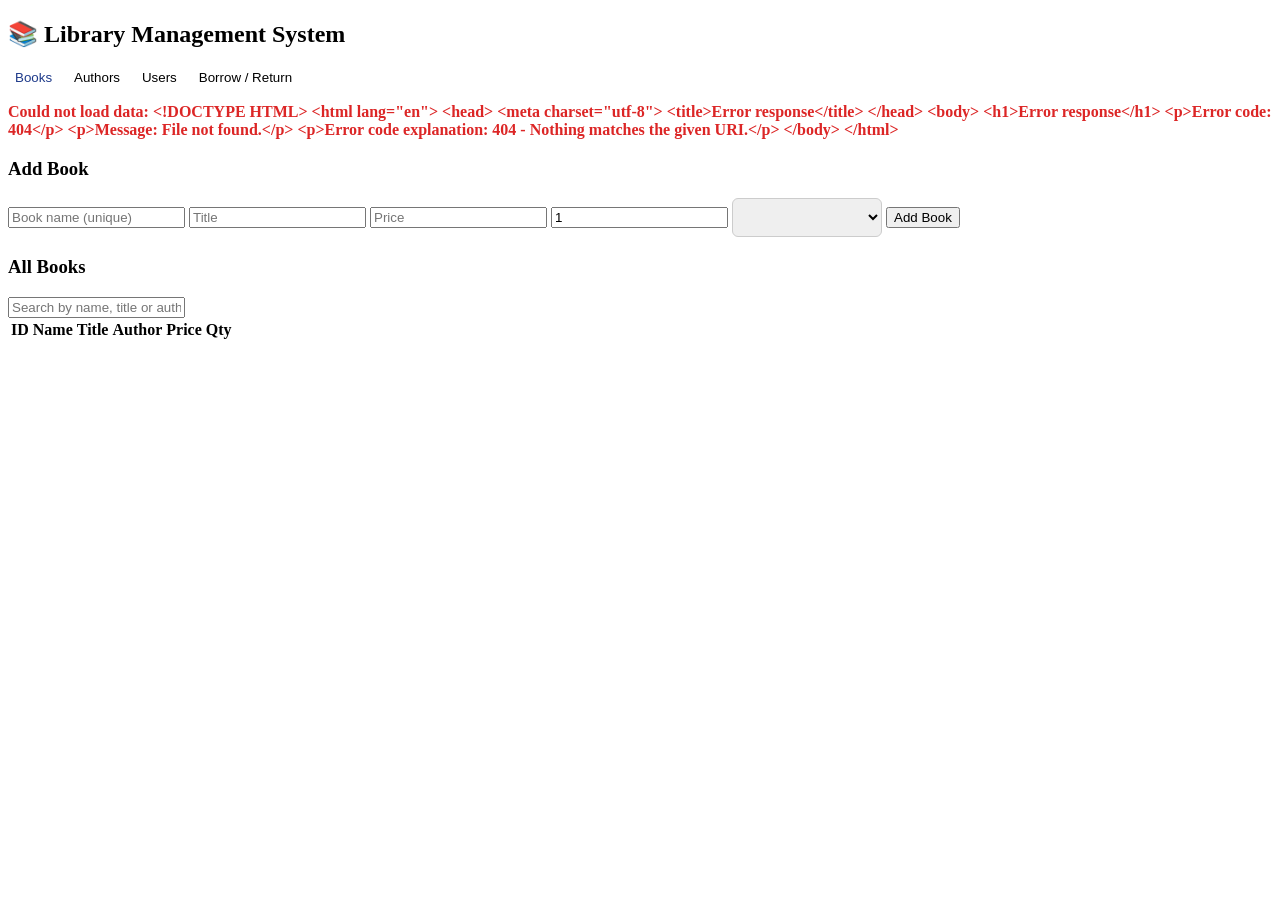
==== Library_Management_System/src/main/resources/static/index.html @ ea8edc49 "Library Management Project Files Create Successfully" ====
<!DOCTYPE html>
<html lang="en">
<head>
    <meta charset="UTF-8">
    <meta name="viewport" content="width=device-width, initial-scale=1">
    <title>Library Management System</title>
    <link rel="stylesheet" href="css/style.css">
</head>
<body>
<header>
    <h2>📚 Library Management System</h2>
    <nav>
        <button data-tab="books" class="tab active">Books</button>
        <button data-tab="authors" class="tab">Authors</button>
        <button data-tab="users" class="tab">Users</button>
        <button data-tab="borrows" class="tab">Borrow / Return</button>
    </nav>
</header>

<main>
    <p id="msg" class="msg"></p>

    <!-- BOOKS -->
    <section id="books" class="panel">
        <div class="card">
            <h3>Add Book</h3>
            <form id="bookForm" class="row">
                <input id="bookName" placeholder="Book name (unique)" maxlength="50" required>
                <input id="bookTitle" placeholder="Title" maxlength="100" required>
                <input id="bookPrice" type="number" step="0.01" min="0" placeholder="Price" required>
                <input id="bookQty" type="number" min="0" value="1" placeholder="Quantity" required>
                <select id="bookAuthor" required></select>
                <button>Add Book</button>
            </form>
        </div>
        <div class="card">
            <h3>All Books</h3>
            <input id="bookSearch" placeholder="Search by name, title or author...">
            <table>
                <thead><tr><th>ID</th><th>Name</th><th>Title</th><th>Author</th><th>Price</th><th>Qty</th><th></th></tr></thead>
                <tbody id="bookRows"></tbody>
            </table>
        </div>
    </section>

    <!-- AUTHORS -->
    <section id="authors" class="panel hidden">
        <div class="card">
            <h3>Add Author</h3>
            <form id="authorForm" class="row">
                <input id="authorName" placeholder="Author name" maxlength="50" required>
                <button>Add Author</button>
            </form>
        </div>
        <div class="card">
            <h3>All Authors</h3>
            <table>
                <thead><tr><th>ID</th><th>Name</th><th></th></tr></thead>
                <tbody id="authorRows"></tbody>
            </table>
        </div>
    </section>

    <!-- USERS -->
    <section id="users" class="panel hidden">
        <div class="card">
            <h3>Add User</h3>
            <form id="userForm" class="row">
                <input id="userName" placeholder="Username" maxlength="50" required>
                <input id="userEmail" type="email" placeholder="Email" maxlength="50" required>
                <button>Add User</button>
            </form>
        </div>
        <div class="card">
            <h3>All Users</h3>
            <table>
                <thead><tr><th>ID</th><th>Username</th><th>Email</th><th></th></tr></thead>
                <tbody id="userRows"></tbody>
            </table>
        </div>
    </section>

    <!-- BORROW -->
    <section id="borrows" class="panel hidden">
        <div class="card">
            <h3>Borrow a Book</h3>
            <form id="borrowForm" class="row">
                <select id="borrowUser" required></select>
                <select id="borrowBook" required></select>
                <input id="borrowDate" type="date" required>
                <button>Borrow</button>
            </form>
        </div>
        <div class="card">
            <h3>Borrow Records</h3>
            <table>
                <thead><tr><th>ID</th><th>User</th><th>Book</th><th>Borrowed</th><th>Returned</th><th></th></tr></thead>
                <tbody id="borrowRows"></tbody>
            </table>
        </div>
    </section>
</main>

<script src="js/api.js"></script>
<script src="js/app.js"></script>
</body>
</html>
---- Library_Management_System/src/main/resources/static/css/style.css ----
nav { display: flex; gap: 8px; }
.tab { background: transparent; border: 1px solid #fff; }
.tab.active { background: #fff; color: #1e3a8a; }
.hidden { display: none; }
select { padding: 10px; border: 1px solid #ccc; border-radius: 6px; flex: 1; min-width: 150px; }
.danger { background: #dc2626; }
.msg { min-height: 1.2em; font-weight: 600; }
.msg.ok { color: #16a34a; }
.msg.bad { color: #dc2626; }
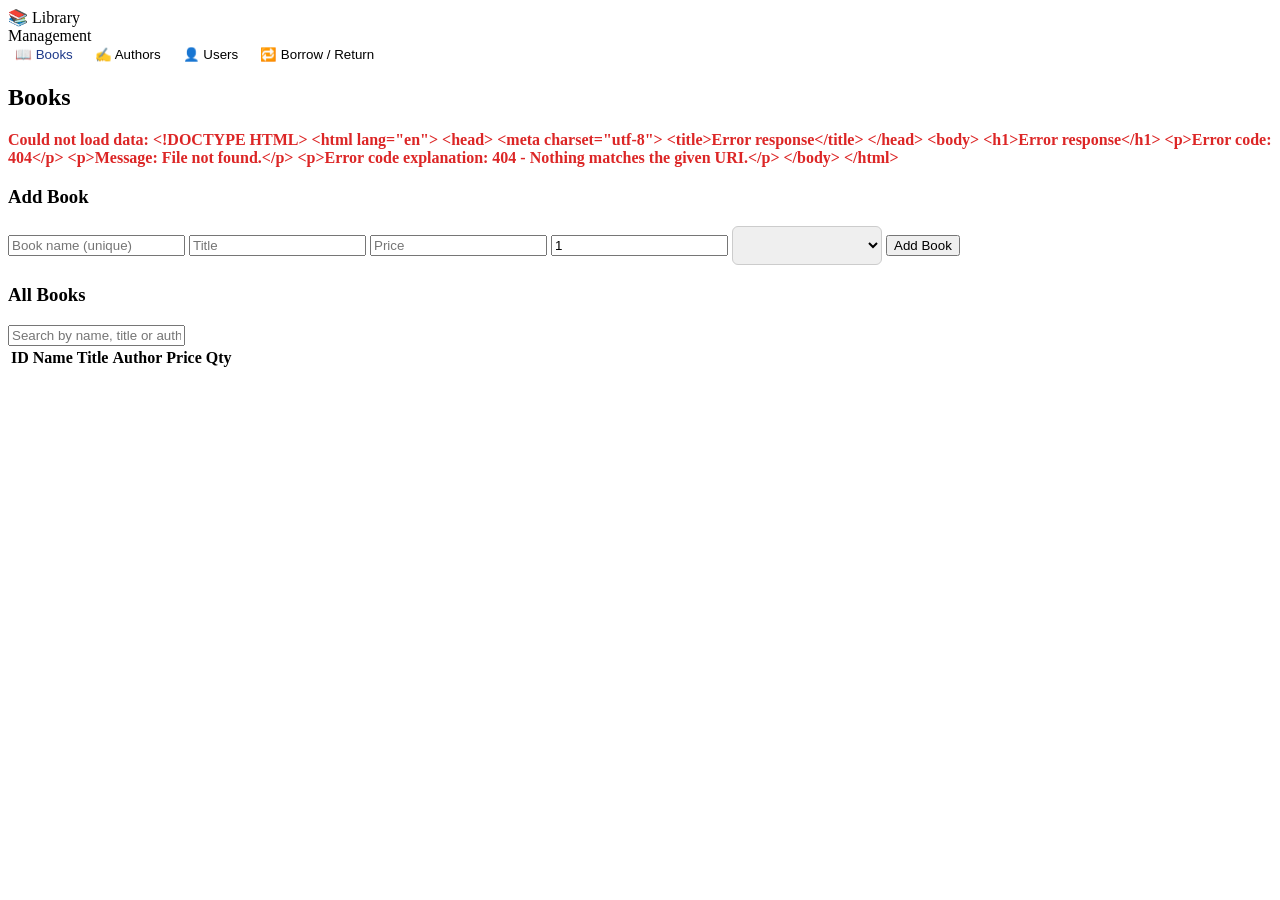
==== commit e9e33ba3: "Library Management Project Files Create Successfully" ====
--- a/Library_Management_System/src/main/resources/static/index.html
+++ b/Library_Management_System/src/main/resources/static/index.html
@@ -7,99 +7,107 @@
     <link rel="stylesheet" href="css/style.css">
 </head>
 <body>
-<header>
-    <h2>📚 Library Management System</h2>
-    <nav>
-        <button data-tab="books" class="tab active">Books</button>
-        <button data-tab="authors" class="tab">Authors</button>
-        <button data-tab="users" class="tab">Users</button>
-        <button data-tab="borrows" class="tab">Borrow / Return</button>
-    </nav>
-</header>
+<div class="layout">
 
-<main>
-    <p id="msg" class="msg"></p>
+    <aside class="sidebar">
+        <div class="brand">📚 <span>Library<br>Management</span></div>
+        <nav>
+            <button data-tab="books"   class="tab active">📖 Books</button>
+            <button data-tab="authors" class="tab">✍️ Authors</button>
+            <button data-tab="users"   class="tab">👤 Users</button>
+            <button data-tab="borrows" class="tab">🔁 Borrow / Return</button>
+        </nav>
+    </aside>
 
-    <!-- BOOKS -->
-    <section id="books" class="panel">
-        <div class="card">
-            <h3>Add Book</h3>
-            <form id="bookForm" class="row">
-                <input id="bookName" placeholder="Book name (unique)" maxlength="50" required>
-                <input id="bookTitle" placeholder="Title" maxlength="100" required>
-                <input id="bookPrice" type="number" step="0.01" min="0" placeholder="Price" required>
-                <input id="bookQty" type="number" min="0" value="1" placeholder="Quantity" required>
-                <select id="bookAuthor" required></select>
-                <button>Add Book</button>
-            </form>
-        </div>
-        <div class="card">
-            <h3>All Books</h3>
-            <input id="bookSearch" placeholder="Search by name, title or author...">
-            <table>
-                <thead><tr><th>ID</th><th>Name</th><th>Title</th><th>Author</th><th>Price</th><th>Qty</th><th></th></tr></thead>
-                <tbody id="bookRows"></tbody>
-            </table>
-        </div>
-    </section>
+    <div class="content">
+        <h2 id="pageTitle" class="page-title">Books</h2>
 
-    <!-- AUTHORS -->
-    <section id="authors" class="panel hidden">
-        <div class="card">
-            <h3>Add Author</h3>
-            <form id="authorForm" class="row">
-                <input id="authorName" placeholder="Author name" maxlength="50" required>
-                <button>Add Author</button>
-            </form>
-        </div>
-        <div class="card">
-            <h3>All Authors</h3>
-            <table>
-                <thead><tr><th>ID</th><th>Name</th><th></th></tr></thead>
-                <tbody id="authorRows"></tbody>
-            </table>
-        </div>
-    </section>
+        <main>
+            <p id="msg" class="msg"></p>
 
-    <!-- USERS -->
-    <section id="users" class="panel hidden">
-        <div class="card">
-            <h3>Add User</h3>
-            <form id="userForm" class="row">
-                <input id="userName" placeholder="Username" maxlength="50" required>
-                <input id="userEmail" type="email" placeholder="Email" maxlength="50" required>
-                <button>Add User</button>
-            </form>
-        </div>
-        <div class="card">
-            <h3>All Users</h3>
-            <table>
-                <thead><tr><th>ID</th><th>Username</th><th>Email</th><th></th></tr></thead>
-                <tbody id="userRows"></tbody>
-            </table>
-        </div>
-    </section>
+            <!-- BOOKS -->
+            <section id="books" class="panel">
+                <div class="card">
+                    <h3>Add Book</h3>
+                    <form id="bookForm" class="row">
+                        <input id="bookName" placeholder="Book name (unique)" maxlength="50" required>
+                        <input id="bookTitle" placeholder="Title" maxlength="100" required>
+                        <input id="bookPrice" type="number" step="0.01" min="0" placeholder="Price" required>
+                        <input id="bookQty" type="number" min="0" value="1" placeholder="Quantity" required>
+                        <select id="bookAuthor" required></select>
+                        <button>Add Book</button>
+                    </form>
+                </div>
+                <div class="card">
+                    <h3>All Books</h3>
+                    <input id="bookSearch" placeholder="Search by name, title or author...">
+                    <table>
+                        <thead><tr><th>ID</th><th>Name</th><th>Title</th><th>Author</th><th>Price</th><th>Qty</th><th></th></tr></thead>
+                        <tbody id="bookRows"></tbody>
+                    </table>
+                </div>
+            </section>
 
-    <!-- BORROW -->
-    <section id="borrows" class="panel hidden">
-        <div class="card">
-            <h3>Borrow a Book</h3>
-            <form id="borrowForm" class="row">
-                <select id="borrowUser" required></select>
-                <select id="borrowBook" required></select>
-                <input id="borrowDate" type="date" required>
-                <button>Borrow</button>
-            </form>
-        </div>
-        <div class="card">
-            <h3>Borrow Records</h3>
-            <table>
-                <thead><tr><th>ID</th><th>User</th><th>Book</th><th>Borrowed</th><th>Returned</th><th></th></tr></thead>
-                <tbody id="borrowRows"></tbody>
-            </table>
-        </div>
-    </section>
-</main>
+            <!-- AUTHORS -->
+            <section id="authors" class="panel hidden">
+                <div class="card">
+                    <h3>Add Author</h3>
+                    <form id="authorForm" class="row">
+                        <input id="authorName" placeholder="Author name" maxlength="50" required>
+                        <button>Add Author</button>
+                    </form>
+                </div>
+                <div class="card">
+                    <h3>All Authors</h3>
+                    <table>
+                        <thead><tr><th>ID</th><th>Name</th><th></th></tr></thead>
+                        <tbody id="authorRows"></tbody>
+                    </table>
+                </div>
+            </section>
+
+            <!-- USERS -->
+            <section id="users" class="panel hidden">
+                <div class="card">
+                    <h3>Add User</h3>
+                    <form id="userForm" class="row">
+                        <input id="userName" placeholder="Username" maxlength="50" required>
+                        <input id="userEmail" type="email" placeholder="Email" maxlength="50" required>
+                        <button>Add User</button>
+                    </form>
+                </div>
+                <div class="card">
+                    <h3>All Users</h3>
+                    <table>
+                        <thead><tr><th>ID</th><th>Username</th><th>Email</th><th></th></tr></thead>
+                        <tbody id="userRows"></tbody>
+                    </table>
+                </div>
+            </section>
+
+            <!-- BORROW -->
+            <section id="borrows" class="panel hidden">
+                <div class="card">
+                    <h3>Borrow a Book</h3>
+                    <form id="borrowForm" class="row">
+                        <select id="borrowUser" required></select>
+                        <select id="borrowBook" required></select>
+                        <input id="borrowDate" type="date" required>
+                        <button>Borrow</button>
+                    </form>
+                </div>
+                <div class="card">
+                    <h3>Borrow Records</h3>
+                    <table>
+                        <thead><tr><th>ID</th><th>User</th><th>Book</th><th>Borrowed</th><th>Returned</th><th></th></tr></thead>
+                        <tbody id="borrowRows"></tbody>
+                    </table>
+                </div>
+            </section>
+
+        </main>
+    </div>   <!-- end .content -->
+</div>       <!-- end .layout -->
 
 <script src="js/api.js"></script>
 <script src="js/app.js"></script>
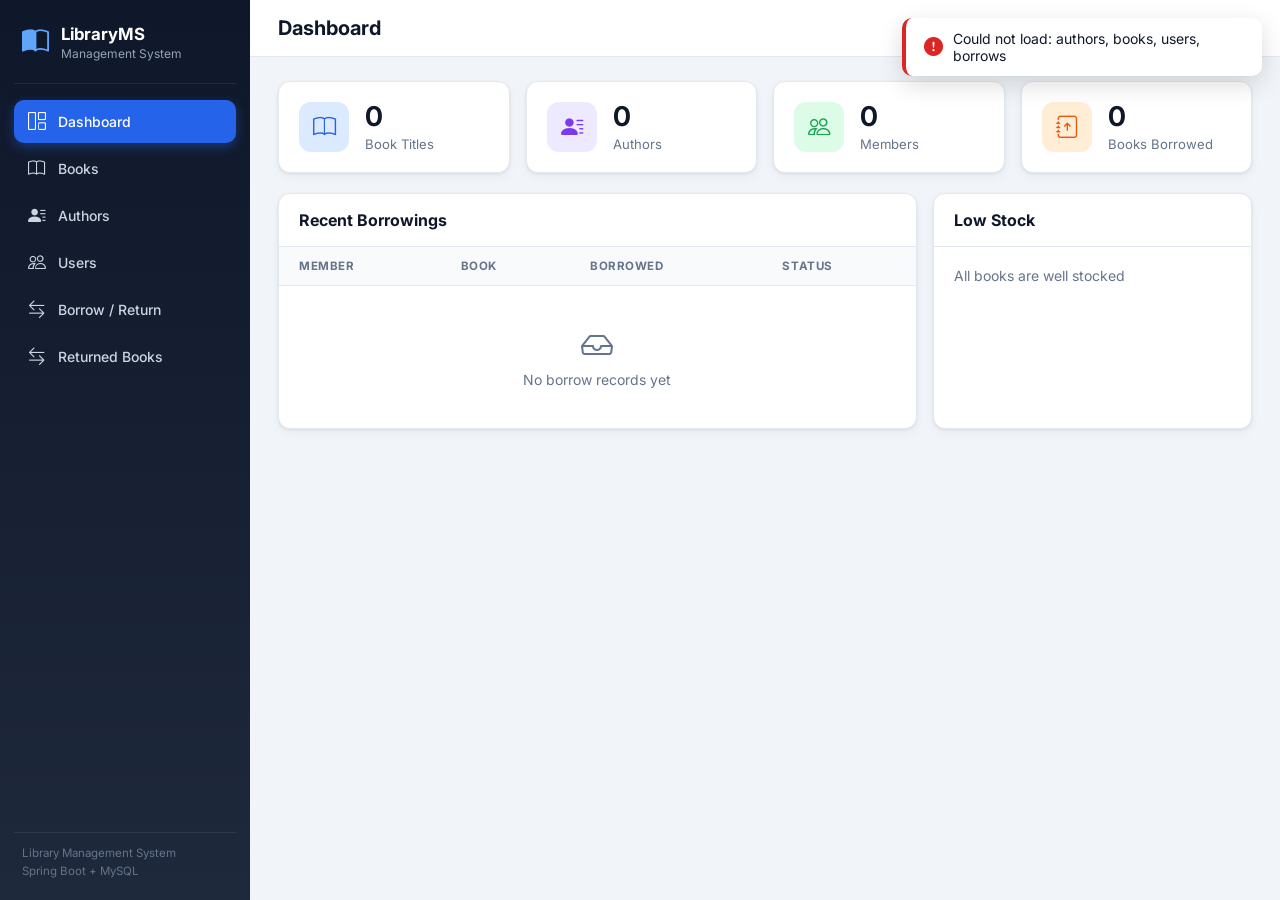
==== commit 54469c15: "Library Management Project Files Create Successfully" ====
--- a/Library_Management_System/src/main/resources/static/index.html
+++ b/Library_Management_System/src/main/resources/static/index.html
@@ -4,110 +4,174 @@
     <meta charset="UTF-8">
     <meta name="viewport" content="width=device-width, initial-scale=1">
     <title>Library Management System</title>
+    <link rel="preconnect" href="https://fonts.googleapis.com">
+    <link href="https://fonts.googleapis.com/css2?family=Inter:wght@400;500;600;700&display=swap" rel="stylesheet">
+    <link rel="stylesheet" href="https://cdn.jsdelivr.net/npm/bootstrap-icons@1.11.3/font/bootstrap-icons.min.css">
     <link rel="stylesheet" href="css/style.css">
 </head>
 <body>
 <div class="layout">
 
-    <aside class="sidebar">
-        <div class="brand">📚 <span>Library<br>Management</span></div>
-        <nav>
-            <button data-tab="books"   class="tab active">📖 Books</button>
-            <button data-tab="authors" class="tab">✍️ Authors</button>
-            <button data-tab="users"   class="tab">👤 Users</button>
-            <button data-tab="borrows" class="tab">🔁 Borrow / Return</button>
+    <!-- ===== SIDEBAR ===== -->
+    <aside class="sidebar" id="sidebar">
+        <div class="brand">
+            <i class="bi bi-book-half"></i>
+            <div><strong>LibraryMS</strong><small>Management System</small></div>
+        </div>
+        <nav id="nav">
+            <button class="nav-item active" data-view="dashboard"><i class="bi bi-grid-1x2"></i>Dashboard</button>
+            <button class="nav-item" data-view="books"><i class="bi bi-book"></i>Books</button>
+            <button class="nav-item" data-view="authors"><i class="bi bi-person-lines-fill"></i>Authors</button>
+            <button class="nav-item" data-view="users"><i class="bi bi-people"></i>Users</button>
+            <button class="nav-item" data-view="borrows"><i class="bi bi-arrow-left-right"></i>Borrow / Return</button>
+            <button class="nav-item" data-view="borrows"><i class="bi bi-arrow-left-right"></i>Returned Books</button>
+
         </nav>
+        <div class="sidebar-footer">Library Management System<br>Spring Boot + MySQL</div>
     </aside>
 
-    <div class="content">
-        <h2 id="pageTitle" class="page-title">Books</h2>
+    <!-- ===== MAIN ===== -->
+    <div class="main">
+        <header class="topbar">
+            <button id="menuBtn" class="icon-btn menu-btn" aria-label="Menu"><i class="bi bi-list"></i></button>
+            <h1 id="pageTitle">Dashboard</h1>
+            <button id="addBtn" class="btn primary hidden"><i class="bi bi-plus-lg"></i><span id="addLabel">Add</span></button>
+        </header>
 
-        <main>
-            <p id="msg" class="msg"></p>
+        <main class="content">
+
+            <!-- DASHBOARD -->
+            <section id="view-dashboard" class="view">
+                <div class="stats">
+                    <div class="stat"><div class="stat-icon blue"><i class="bi bi-book"></i></div><div><span id="statBooks">0</span><p>Book Titles</p></div></div>
+                    <div class="stat"><div class="stat-icon purple"><i class="bi bi-person-lines-fill"></i></div><div><span id="statAuthors">0</span><p>Authors</p></div></div>
+                    <div class="stat"><div class="stat-icon green"><i class="bi bi-people"></i></div><div><span id="statUsers">0</span><p>Members</p></div></div>
+                    <div class="stat"><div class="stat-icon orange"><i class="bi bi-journal-arrow-up"></i></div><div><span id="statActive">0</span><p>Books Borrowed</p></div></div>
+                </div>
+                <div class="two-col">
+                    <div class="card">
+                        <div class="card-head"><h3>Recent Borrowings</h3></div>
+                        <div class="table-wrap">
+                            <table>
+                                <thead><tr><th>Member</th><th>Book</th><th>Borrowed</th><th>Status</th></tr></thead>
+                                <tbody id="recentRows"></tbody>
+                            </table>
+                        </div>
+                    </div>
+                    <div class="card">
+                        <div class="card-head"><h3>Low Stock</h3></div>
+                        <ul id="lowStock" class="list"></ul>
+                    </div>
+                </div>
+            </section>
 
             <!-- BOOKS -->
-            <section id="books" class="panel">
+            <section id="view-books" class="view hidden">
                 <div class="card">
-                    <h3>Add Book</h3>
-                    <form id="bookForm" class="row">
-                        <input id="bookName" placeholder="Book name (unique)" maxlength="50" required>
-                        <input id="bookTitle" placeholder="Title" maxlength="100" required>
-                        <input id="bookPrice" type="number" step="0.01" min="0" placeholder="Price" required>
-                        <input id="bookQty" type="number" min="0" value="1" placeholder="Quantity" required>
-                        <select id="bookAuthor" required></select>
-                        <button>Add Book</button>
-                    </form>
-                </div>
-                <div class="card">
-                    <h3>All Books</h3>
-                    <input id="bookSearch" placeholder="Search by name, title or author...">
-                    <table>
-                        <thead><tr><th>ID</th><th>Name</th><th>Title</th><th>Author</th><th>Price</th><th>Qty</th><th></th></tr></thead>
-                        <tbody id="bookRows"></tbody>
-                    </table>
+                    <div class="toolbar">
+                        <div class="search"><i class="bi bi-search"></i><input id="searchBooks" placeholder="Search by name, title or author..."></div>
+                        <span class="count" id="countBooks"></span>
+                    </div>
+                    <div class="table-wrap">
+                        <table>
+                            <thead><tr><th>ID</th><th>Book Name</th><th>Title</th><th>Author</th><th>Price</th><th>Stock</th><th class="right">Actions</th></tr></thead>
+                            <tbody id="bookRows"></tbody>
+                        </table>
+                    </div>
                 </div>
             </section>
 
             <!-- AUTHORS -->
-            <section id="authors" class="panel hidden">
+            <section id="view-authors" class="view hidden">
                 <div class="card">
-                    <h3>Add Author</h3>
-                    <form id="authorForm" class="row">
-                        <input id="authorName" placeholder="Author name" maxlength="50" required>
-                        <button>Add Author</button>
-                    </form>
-                </div>
-                <div class="card">
-                    <h3>All Authors</h3>
-                    <table>
-                        <thead><tr><th>ID</th><th>Name</th><th></th></tr></thead>
-                        <tbody id="authorRows"></tbody>
-                    </table>
+                    <div class="toolbar">
+                        <div class="search"><i class="bi bi-search"></i><input id="searchAuthors" placeholder="Search authors..."></div>
+                        <span class="count" id="countAuthors"></span>
+                    </div>
+                    <div class="table-wrap">
+                        <table>
+                            <thead><tr><th>ID</th><th>Author Name</th><th class="right">Actions</th></tr></thead>
+                            <tbody id="authorRows"></tbody>
+                        </table>
+                    </div>
                 </div>
             </section>
 
             <!-- USERS -->
-            <section id="users" class="panel hidden">
+            <section id="view-users" class="view hidden">
                 <div class="card">
-                    <h3>Add User</h3>
-                    <form id="userForm" class="row">
-                        <input id="userName" placeholder="Username" maxlength="50" required>
-                        <input id="userEmail" type="email" placeholder="Email" maxlength="50" required>
-                        <button>Add User</button>
-                    </form>
-                </div>
-                <div class="card">
-                    <h3>All Users</h3>
-                    <table>
-                        <thead><tr><th>ID</th><th>Username</th><th>Email</th><th></th></tr></thead>
-                        <tbody id="userRows"></tbody>
-                    </table>
+                    <div class="toolbar">
+                        <div class="search"><i class="bi bi-search"></i><input id="searchUsers" placeholder="Search by username or email..."></div>
+                        <span class="count" id="countUsers"></span>
+                    </div>
+                    <div class="table-wrap">
+                        <table>
+                            <thead><tr><th>ID</th><th>Username</th><th>Email</th><th class="right">Actions</th></tr></thead>
+                            <tbody id="userRows"></tbody>
+                        </table>
+                    </div>
                 </div>
             </section>
 
-            <!-- BORROW -->
-            <section id="borrows" class="panel hidden">
+            <!-- BORROWS -->
+            <section id="view-borrows" class="view hidden">
                 <div class="card">
-                    <h3>Borrow a Book</h3>
-                    <form id="borrowForm" class="row">
-                        <select id="borrowUser" required></select>
-                        <select id="borrowBook" required></select>
-                        <input id="borrowDate" type="date" required>
-                        <button>Borrow</button>
-                    </form>
-                </div>
-                <div class="card">
-                    <h3>Borrow Records</h3>
-                    <table>
-                        <thead><tr><th>ID</th><th>User</th><th>Book</th><th>Borrowed</th><th>Returned</th><th></th></tr></thead>
-                        <tbody id="borrowRows"></tbody>
-                    </table>
+                    <div class="toolbar">
+                        <div class="search"><i class="bi bi-search"></i><input id="searchBorrows" placeholder="Search by member or book..."></div>
+                        <span class="count" id="countBorrows"></span>
+                    </div>
+                    <div class="table-wrap">
+                        <table>
+                            <thead><tr><th>ID</th><th>Member</th><th>Book</th><th>Borrowed</th><th>Returned</th><th>Status</th><th class="right">Actions</th></tr></thead>
+                            <tbody id="borrowRows"></tbody>
+                        </table>
+                    </div>
                 </div>
             </section>
 
+            <!-- Returned Books -->
+            <section id="view-return" class="view hidden">
+                <div class="card">
+                    <div class="toolbar">
+                        <div class="search"><i class="bi bi-search"></i><input id="searchReturners" placeholder="Search R"> </div>
+                    </div>
+                </div>
+            </section>
         </main>
-    </div>   <!-- end .content -->
-</div>       <!-- end .layout -->
+    </div>
+</div>
+
+<!-- ===== ADD / EDIT MODAL ===== -->
+<div id="modal" class="modal hidden">
+    <div class="modal-box">
+        <div class="modal-head">
+            <h3 id="modalTitle"></h3>
+            <button type="button" id="modalClose" class="icon-btn"><i class="bi bi-x-lg"></i></button>
+        </div>
+        <form id="modalForm">
+            <div id="modalFields" class="form-grid"></div>
+            <div class="modal-actions">
+                <button type="button" id="modalCancel" class="btn ghost">Cancel</button>
+                <button type="submit" id="modalSave" class="btn primary">Save</button>
+            </div>
+        </form>
+    </div>
+</div>
+
+<!-- ===== CONFIRM DIALOG ===== -->
+<div id="confirmBox" class="modal hidden">
+    <div class="modal-box small center">
+        <div class="confirm-icon"><i class="bi bi-exclamation-triangle"></i></div>
+        <h3 id="confirmTitle"></h3>
+        <p id="confirmText" class="muted"></p>
+        <div class="modal-actions center">
+            <button type="button" id="confirmCancel" class="btn ghost">Cancel</button>
+            <button type="button" id="confirmOk" class="btn danger">Delete</button>
+        </div>
+    </div>
+</div>
+
+<div id="toasts" class="toasts"></div>
 
 <script src="js/api.js"></script>
 <script src="js/app.js"></script>
--- a/Library_Management_System/src/main/resources/static/css/style.css
+++ b/Library_Management_System/src/main/resources/static/css/style.css
@@ -1,9 +1,147 @@
-nav { display: flex; gap: 8px; }
-.tab { background: transparent; border: 1px solid #fff; }
-.tab.active { background: #fff; color: #1e3a8a; }
-.hidden { display: none; }
-select { padding: 10px; border: 1px solid #ccc; border-radius: 6px; flex: 1; min-width: 150px; }
-.danger { background: #dc2626; }
-.msg { min-height: 1.2em; font-weight: 600; }
-.msg.ok { color: #16a34a; }
-.msg.bad { color: #dc2626; }+:root {
+    --primary: #2563eb; --primary-dark: #1d4ed8;
+    --navy: #0f172a; --navy-2: #1e293b;
+    --bg: #f1f5f9; --card: #ffffff; --border: #e2e8f0;
+    --text: #0f172a; --muted: #64748b;
+    --green: #16a34a; --red: #dc2626; --amber: #d97706; --blue: #2563eb;
+    --radius: 12px;
+    --shadow: 0 1px 3px rgba(15,23,42,.08), 0 4px 12px rgba(15,23,42,.04);
+}
+* { box-sizing: border-box; }
+body { margin: 0; font-family: "Inter", system-ui, sans-serif; background: var(--bg); color: var(--text); font-size: 14px; }
+.hidden { display: none !important; }
+.muted { color: var(--muted); }
+
+/* ===== layout ===== */
+.layout { display: flex; min-height: 100vh; }
+.sidebar {
+    width: 250px; flex-shrink: 0; background: linear-gradient(180deg, var(--navy), var(--navy-2));
+    color: #cbd5e1; padding: 20px 14px; position: sticky; top: 0; height: 100vh;
+    display: flex; flex-direction: column;
+}
+.brand { display: flex; align-items: center; gap: 12px; padding: 4px 8px 22px; border-bottom: 1px solid rgba(255,255,255,.08); margin-bottom: 16px; }
+.brand i { font-size: 1.7rem; color: #60a5fa; }
+.brand strong { display: block; color: #fff; font-size: 1.05rem; }
+.brand small { color: #94a3b8; font-size: .75rem; }
+.sidebar nav { display: flex; flex-direction: column; gap: 4px; }
+.nav-item {
+    display: flex; align-items: center; gap: 12px; width: 100%; text-align: left;
+    background: transparent; border: 0; color: #cbd5e1; padding: 11px 14px;
+    border-radius: 10px; font: inherit; font-weight: 500; cursor: pointer; transition: .15s;
+}
+.nav-item i { font-size: 1.1rem; }
+.nav-item:hover { background: rgba(255,255,255,.07); color: #fff; }
+.nav-item.active { background: var(--primary); color: #fff; box-shadow: 0 4px 12px rgba(37,99,235,.4); }
+.sidebar-footer { margin-top: auto; padding: 12px 8px 0; font-size: .72rem; color: #64748b; border-top: 1px solid rgba(255,255,255,.08); line-height: 1.5; }
+
+.main { flex: 1; min-width: 0; display: flex; flex-direction: column; }
+.topbar {
+    display: flex; align-items: center; gap: 14px; padding: 16px 28px;
+    background: var(--card); border-bottom: 1px solid var(--border); position: sticky; top: 0; z-index: 20;
+}
+.topbar h1 { margin: 0; font-size: 1.25rem; font-weight: 700; flex: 1; }
+.menu-btn { display: none; }
+.content { padding: 24px 28px; max-width: 1300px; width: 100%; }
+
+/* ===== buttons ===== */
+.btn {
+    display: inline-flex; align-items: center; gap: 8px; border: 1px solid transparent;
+    padding: 9px 16px; border-radius: 9px; font: inherit; font-weight: 600; cursor: pointer; transition: .15s;
+}
+.btn.primary { background: var(--primary); color: #fff; }
+.btn.primary:hover { background: var(--primary-dark); }
+.btn.ghost { background: #fff; border-color: var(--border); color: var(--text); }
+.btn.ghost:hover { background: var(--bg); }
+.btn.danger { background: var(--red); color: #fff; }
+.btn.danger:hover { background: #b91c1c; }
+.btn.small { padding: 6px 12px; font-size: .8rem; background: #eff6ff; color: var(--primary); border-color: #bfdbfe; }
+.btn.small:hover { background: #dbeafe; }
+.btn:disabled { opacity: .6; cursor: not-allowed; }
+.icon-btn {
+    background: transparent; border: 0; width: 34px; height: 34px; border-radius: 8px;
+    color: var(--muted); cursor: pointer; font-size: 1.05rem; transition: .15s;
+}
+.icon-btn:hover { background: var(--bg); color: var(--text); }
+.icon-btn.edit:hover { background: #eff6ff; color: var(--primary); }
+.icon-btn.del:hover { background: #fef2f2; color: var(--red); }
+
+/* ===== cards / stats ===== */
+.card { background: var(--card); border-radius: var(--radius); box-shadow: var(--shadow); border: 1px solid var(--border); }
+.card-head { padding: 16px 20px; border-bottom: 1px solid var(--border); }
+.card-head h3 { margin: 0; font-size: 1rem; }
+.stats { display: grid; grid-template-columns: repeat(4, 1fr); gap: 16px; margin-bottom: 20px; }
+.stat { display: flex; align-items: center; gap: 16px; background: var(--card); padding: 20px; border-radius: var(--radius); box-shadow: var(--shadow); border: 1px solid var(--border); }
+.stat span { font-size: 1.7rem; font-weight: 700; display: block; line-height: 1.1; }
+.stat p { margin: 4px 0 0; color: var(--muted); font-size: .82rem; }
+.stat-icon { width: 50px; height: 50px; border-radius: 12px; display: grid; place-items: center; font-size: 1.4rem; }
+.stat-icon.blue { background: #dbeafe; color: #2563eb; }
+.stat-icon.purple { background: #ede9fe; color: #7c3aed; }
+.stat-icon.green { background: #dcfce7; color: #16a34a; }
+.stat-icon.orange { background: #ffedd5; color: #ea580c; }
+.two-col { display: grid; grid-template-columns: 2fr 1fr; gap: 16px; }
+.list { list-style: none; margin: 0; padding: 8px 20px 16px; }
+.list li { display: flex; justify-content: space-between; align-items: center; gap: 10px; padding: 12px 0; border-bottom: 1px solid var(--border); }
+.list li:last-child { border-bottom: 0; }
+
+/* ===== toolbar + table ===== */
+.toolbar { display: flex; align-items: center; gap: 14px; padding: 16px 20px; border-bottom: 1px solid var(--border); }
+.search { position: relative; flex: 1; max-width: 420px; }
+.search i { position: absolute; left: 12px; top: 50%; transform: translateY(-50%); color: var(--muted); }
+.search input { width: 100%; padding: 10px 12px 10px 36px; border: 1px solid var(--border); border-radius: 9px; font: inherit; background: var(--bg); }
+.search input:focus, .field input:focus, .field select:focus { outline: 2px solid #bfdbfe; border-color: var(--primary); background: #fff; }
+.count { color: var(--muted); font-size: .82rem; margin-left: auto; }
+.table-wrap { overflow-x: auto; }
+table { width: 100%; border-collapse: collapse; }
+th { text-align: left; font-size: .72rem; text-transform: uppercase; letter-spacing: .05em; color: var(--muted); background: #f8fafc; padding: 12px 20px; white-space: nowrap; }
+td { padding: 14px 20px; border-top: 1px solid var(--border); vertical-align: middle; }
+tbody tr:hover { background: #f8fafc; }
+.right { text-align: right; white-space: nowrap; }
+.empty { text-align: center; color: var(--muted); padding: 40px 20px; }
+.empty i { font-size: 2rem; display: block; margin-bottom: 6px; }
+.empty p { margin: 0; }
+
+/* ===== badges ===== */
+.badge { display: inline-block; padding: 4px 10px; border-radius: 999px; font-size: .75rem; font-weight: 600; white-space: nowrap; }
+.badge.green { background: #dcfce7; color: #15803d; }
+.badge.red { background: #fee2e2; color: #b91c1c; }
+.badge.amber { background: #fef3c7; color: #b45309; }
+.badge.blue { background: #dbeafe; color: #1d4ed8; }
+
+/* ===== modal ===== */
+.modal { position: fixed; inset: 0; background: rgba(15,23,42,.55); display: grid; place-items: center; z-index: 100; padding: 16px; backdrop-filter: blur(2px); }
+.modal-box { background: #fff; border-radius: 14px; width: 100%; max-width: 520px; padding: 24px; box-shadow: 0 20px 50px rgba(0,0,0,.25); animation: pop .15s ease-out; }
+.modal-box.small { max-width: 400px; }
+.modal-box.center { text-align: center; }
+.modal-head { display: flex; justify-content: space-between; align-items: center; margin-bottom: 18px; }
+.modal-head h3 { margin: 0; font-size: 1.1rem; }
+.form-grid { display: grid; grid-template-columns: 1fr 1fr; gap: 14px; }
+.field { display: flex; flex-direction: column; gap: 6px; }
+.field.full { grid-column: 1 / -1; }
+.field span { font-size: .8rem; font-weight: 600; color: #334155; }
+.field input, .field select { padding: 10px 12px; border: 1px solid var(--border); border-radius: 9px; font: inherit; background: #fff; }
+.modal-actions { display: flex; justify-content: flex-end; gap: 10px; margin-top: 22px; }
+.modal-actions.center { justify-content: center; }
+.confirm-icon { width: 56px; height: 56px; margin: 0 auto 12px; border-radius: 50%; background: #fee2e2; color: var(--red); display: grid; place-items: center; font-size: 1.6rem; }
+.modal-box h3 { margin: 0 0 6px; }
+@keyframes pop { from { transform: scale(.95); opacity: 0; } to { transform: scale(1); opacity: 1; } }
+
+/* ===== toast ===== */
+.toasts { position: fixed; top: 18px; right: 18px; display: flex; flex-direction: column; gap: 10px; z-index: 200; }
+.toast { display: flex; align-items: center; gap: 10px; background: #fff; padding: 12px 18px; border-radius: 10px; box-shadow: 0 8px 24px rgba(0,0,0,.15); border-left: 4px solid var(--green); max-width: 360px; animation: slide .25s ease-out; transition: .4s; }
+.toast.error { border-left-color: var(--red); }
+.toast i { font-size: 1.2rem; color: var(--green); }
+.toast.error i { color: var(--red); }
+.toast.hide { opacity: 0; transform: translateX(30px); }
+@keyframes slide { from { transform: translateX(40px); opacity: 0; } to { transform: none; opacity: 1; } }
+
+/* ===== responsive ===== */
+@media (max-width: 1000px) { .stats { grid-template-columns: repeat(2, 1fr); } .two-col { grid-template-columns: 1fr; } }
+@media (max-width: 768px) {
+    .sidebar { position: fixed; left: 0; top: 0; z-index: 90; transform: translateX(-100%); transition: .25s; }
+    .sidebar.open { transform: none; box-shadow: 0 0 40px rgba(0,0,0,.4); }
+    .menu-btn { display: block; }
+    .topbar { padding: 12px 16px; }
+    .content { padding: 16px; }
+    .form-grid { grid-template-columns: 1fr; }
+    .stats { grid-template-columns: 1fr 1fr; }
+}
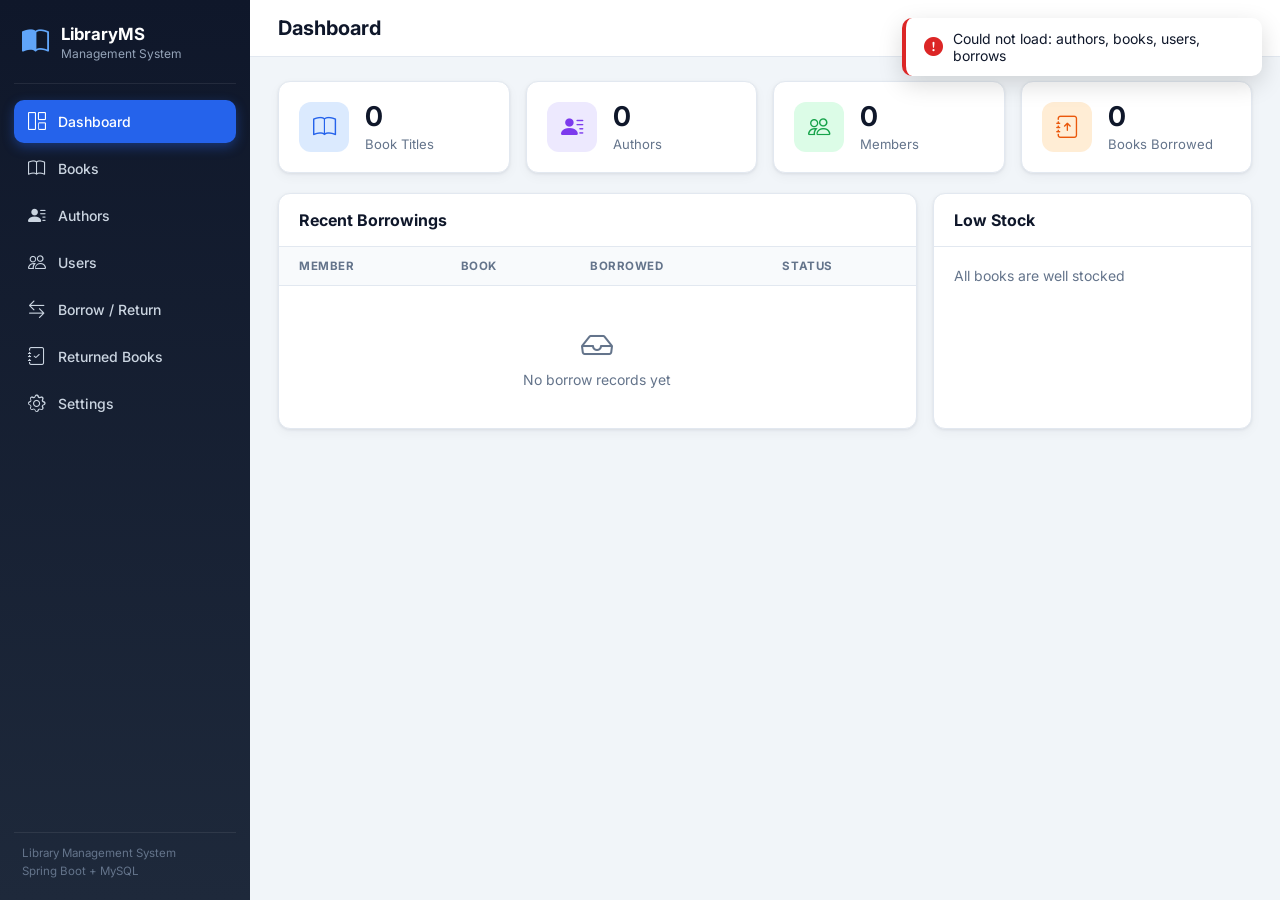
==== commit 46c8f3c5: "Library Management Project Files Create Successfully" ====
--- a/Library_Management_System/src/main/resources/static/index.html
+++ b/Library_Management_System/src/main/resources/static/index.html
@@ -24,11 +24,34 @@
             <button class="nav-item" data-view="authors"><i class="bi bi-person-lines-fill"></i>Authors</button>
             <button class="nav-item" data-view="users"><i class="bi bi-people"></i>Users</button>
             <button class="nav-item" data-view="borrows"><i class="bi bi-arrow-left-right"></i>Borrow / Return</button>
-            <button class="nav-item" data-view="borrows"><i class="bi bi-arrow-left-right"></i>Returned Books</button>
-
+            <button class="nav-item" data-view="returns"><i class="bi bi-journal-check"></i>Returned Books</button>
+            <button class="nav-item" data-view="settings"><i class="bi bi-gear"></i>Settings</button>
         </nav>
         <div class="sidebar-footer">Library Management System<br>Spring Boot + MySQL</div>
     </aside>
+
+    <!-- SETTINGS -->
+    <section id="view-settings" class="view hidden">
+        <div class="card settings-card">
+            <div class="card-head"><h3>Library Rules</h3></div>
+            <form id="settingsForm" class="settings-form">
+                <label class="field">
+                    <span>Default loan period (days)</span>
+                    <input id="setLoanDays" type="number" min="1" max="365" step="1" required>
+                    <small>Har naye issue hone wali book itne din ke liye milegi.</small>
+                </label>
+                <label class="field">
+                    <span>Fine per late day (₹)</span>
+                    <input id="setFine" type="number" min="0" step="0.5" required>
+                    <small>Due date ke baad har din ka jurmana.</small>
+                </label>
+                <div class="note"><i class="bi bi-info-circle"></i>
+                    Din badalne ka asar sirf naye issue hone wali books par hoga. Pehle se issue books apni purani due date rakhengi.
+                </div>
+                <div><button type="submit" id="settingsSave" class="btn primary"><i class="bi bi-check-lg"></i>Save Settings</button></div>
+            </form>
+        </div>
+    </section>
 
     <!-- ===== MAIN ===== -->
     <div class="main">
@@ -113,27 +136,43 @@
                 </div>
             </section>
 
-            <!-- BORROWS -->
+            <!-- BORROWS (currently issued) -->
             <section id="view-borrows" class="view hidden">
                 <div class="card">
                     <div class="toolbar">
                         <div class="search"><i class="bi bi-search"></i><input id="searchBorrows" placeholder="Search by member or book..."></div>
                         <span class="count" id="countBorrows"></span>
                     </div>
-                    <div class="table-wrap">
-                        <table>
-                            <thead><tr><th>ID</th><th>Member</th><th>Book</th><th>Borrowed</th><th>Returned</th><th>Status</th><th class="right">Actions</th></tr></thead>
+                    <div class="chips" id="borrowChips">
+                        <button class="chip active" data-filter="all">All Issued</button>
+                        <button class="chip" data-filter="overdue">Overdue</button>
+                    </div>
+                    <div class="table-wrap">
+                        <table>
+                            <thead><tr><th>ID</th><th>Member</th><th>Book</th><th>Borrowed</th><th>Due Date</th><th>Status</th><th class="right">Action</th></tr></thead>
                             <tbody id="borrowRows"></tbody>
                         </table>
                     </div>
                 </div>
             </section>
 
-            <!-- Returned Books -->
-            <section id="view-return" class="view hidden">
-                <div class="card">
-                    <div class="toolbar">
-                        <div class="search"><i class="bi bi-search"></i><input id="searchReturners" placeholder="Search R"> </div>
+            <!-- RETURNED BOOKS (history) -->
+            <section id="view-returns" class="view hidden">
+                <div class="card">
+                    <div class="toolbar">
+                        <div class="search"><i class="bi bi-search"></i><input id="searchReturns" placeholder="Search by member or book..."></div>
+                        <span class="count" id="countReturns"></span>
+                    </div>
+                    <div class="chips" id="returnChips">
+                        <button class="chip active" data-filter="all">All</button>
+                        <button class="chip" data-filter="ontime">On time</button>
+                        <button class="chip" data-filter="late">Late</button>
+                    </div>
+                    <div class="table-wrap">
+                        <table>
+                            <thead><tr><th>ID</th><th>Member</th><th>Book</th><th>Borrowed</th><th>Due Date</th><th>Returned On</th><th>Result</th><th>Fine</th></tr></thead>
+                            <tbody id="returnRows"></tbody>
+                        </table>
                     </div>
                 </div>
             </section>
--- a/Library_Management_System/src/main/resources/static/css/style.css
+++ b/Library_Management_System/src/main/resources/static/css/style.css
@@ -144,4 +144,26 @@
     .content { padding: 16px; }
     .form-grid { grid-template-columns: 1fr; }
     .stats { grid-template-columns: 1fr 1fr; }
-}+}
+
+.icon-btn:disabled { opacity: .3; cursor: not-allowed; }
+.icon-btn:disabled:hover { background: transparent; color: var(--muted); }
+
+.chips { display: flex; gap: 8px; flex-wrap: wrap; padding: 12px 20px; border-bottom: 1px solid var(--border); }
+.chip { border: 1px solid var(--border); background: #fff; color: var(--muted); padding: 6px 14px; border-radius: 999px; font: inherit; font-size: .82rem; font-weight: 600; cursor: pointer; }
+.chip:hover { background: var(--bg); }
+.chip.active { background: var(--primary); border-color: var(--primary); color: #fff; }
+
+.btn.return { padding: 7px 14px; font-size: .82rem; background: #16a34a; color: #fff; }
+.btn.return:hover { background: #15803d; }
+
+.info-box { background: #f8fafc; border: 1px solid var(--border); border-radius: 10px; padding: 14px 16px; display: grid; grid-template-columns: 1fr 1fr; gap: 12px 16px; }
+.info-box span { display: block; font-size: .7rem; color: var(--muted); text-transform: uppercase; letter-spacing: .04em; margin-bottom: 2px; }
+.info-box .warn, .info-box .okline { grid-column: 1 / -1; padding: 9px 12px; border-radius: 8px; font-weight: 600; font-size: .85rem; }
+.info-box .warn { background: #fef2f2; color: #b91c1c; }
+.info-box .okline { background: #f0fdf4; color: #15803d; }
+
+.settings-card { max-width: 520px; }
+.settings-form { padding: 20px; display: grid; gap: 18px; }
+.settings-form small { color: var(--muted); font-size: .78rem; }
+.note { display: flex; gap: 8px; background: #eff6ff; color: #1d4ed8; padding: 10px 14px; border-radius: 9px; font-size: .85rem; }
